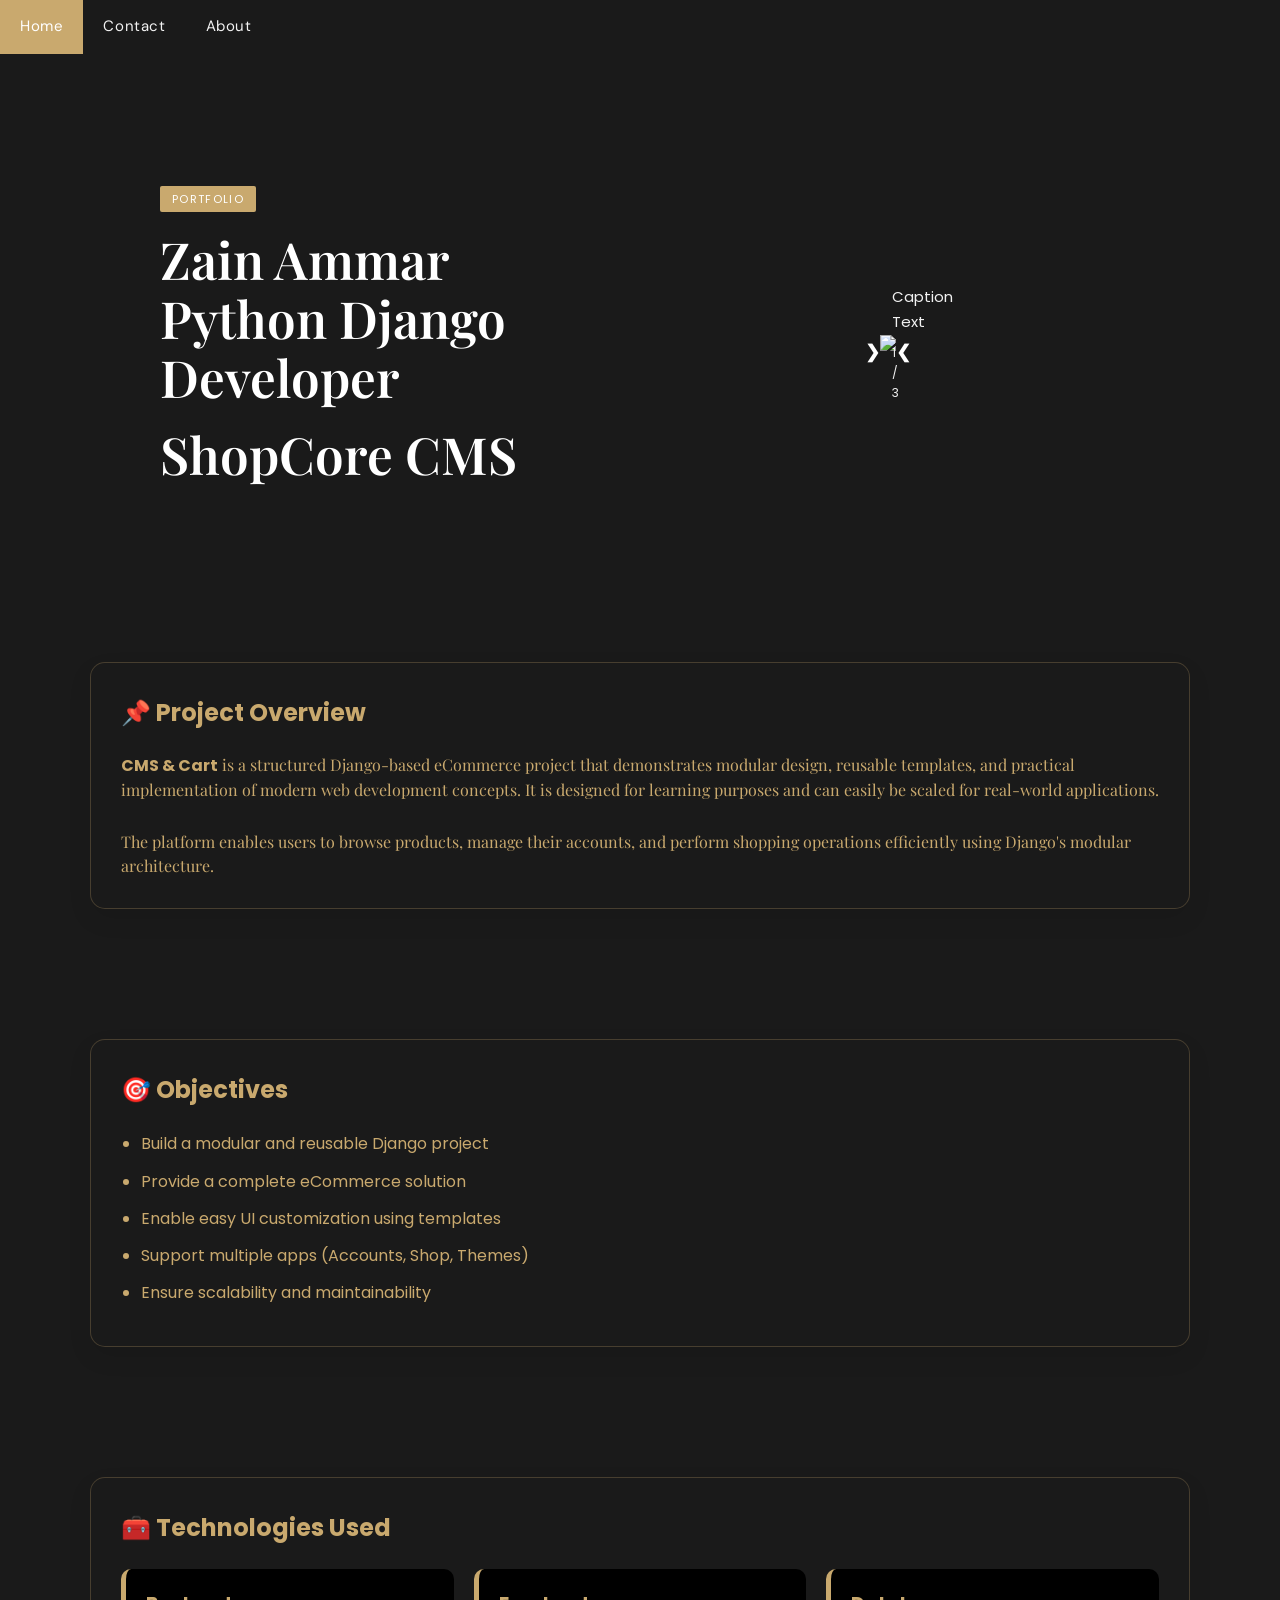
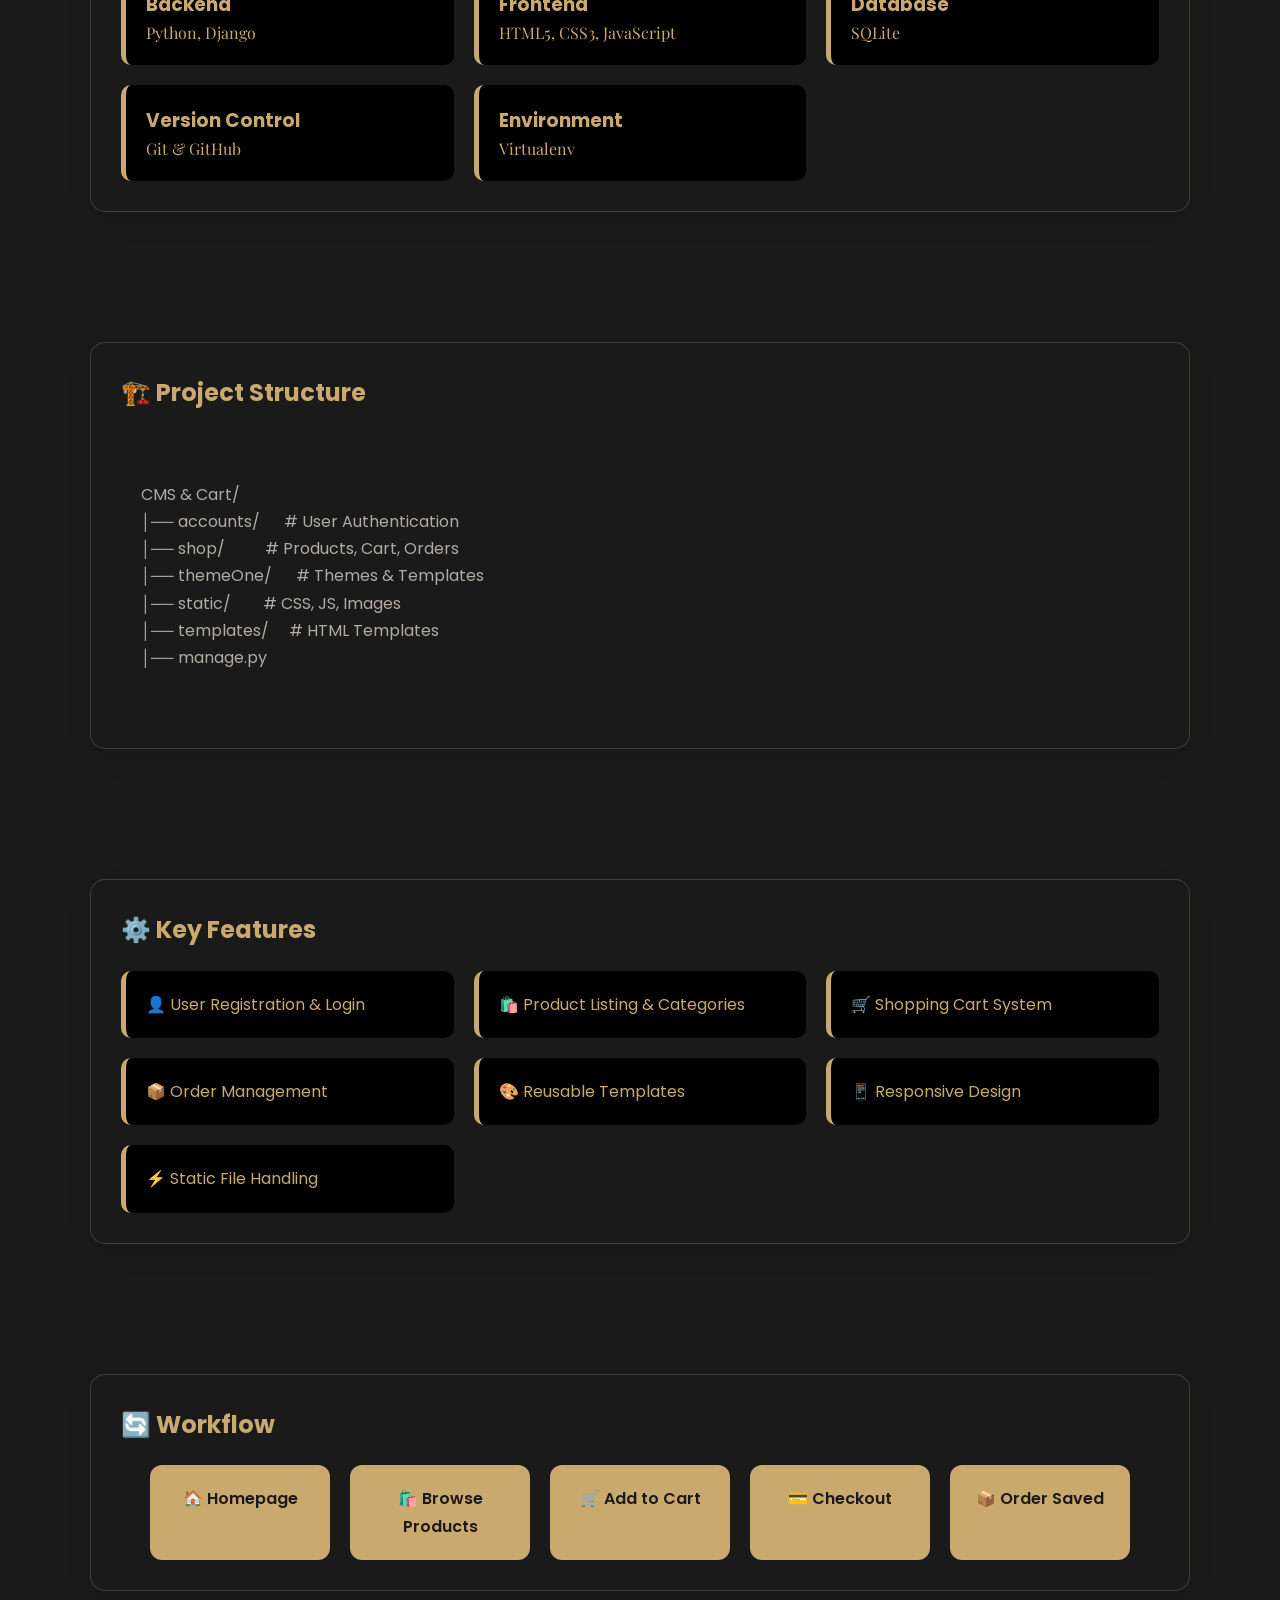
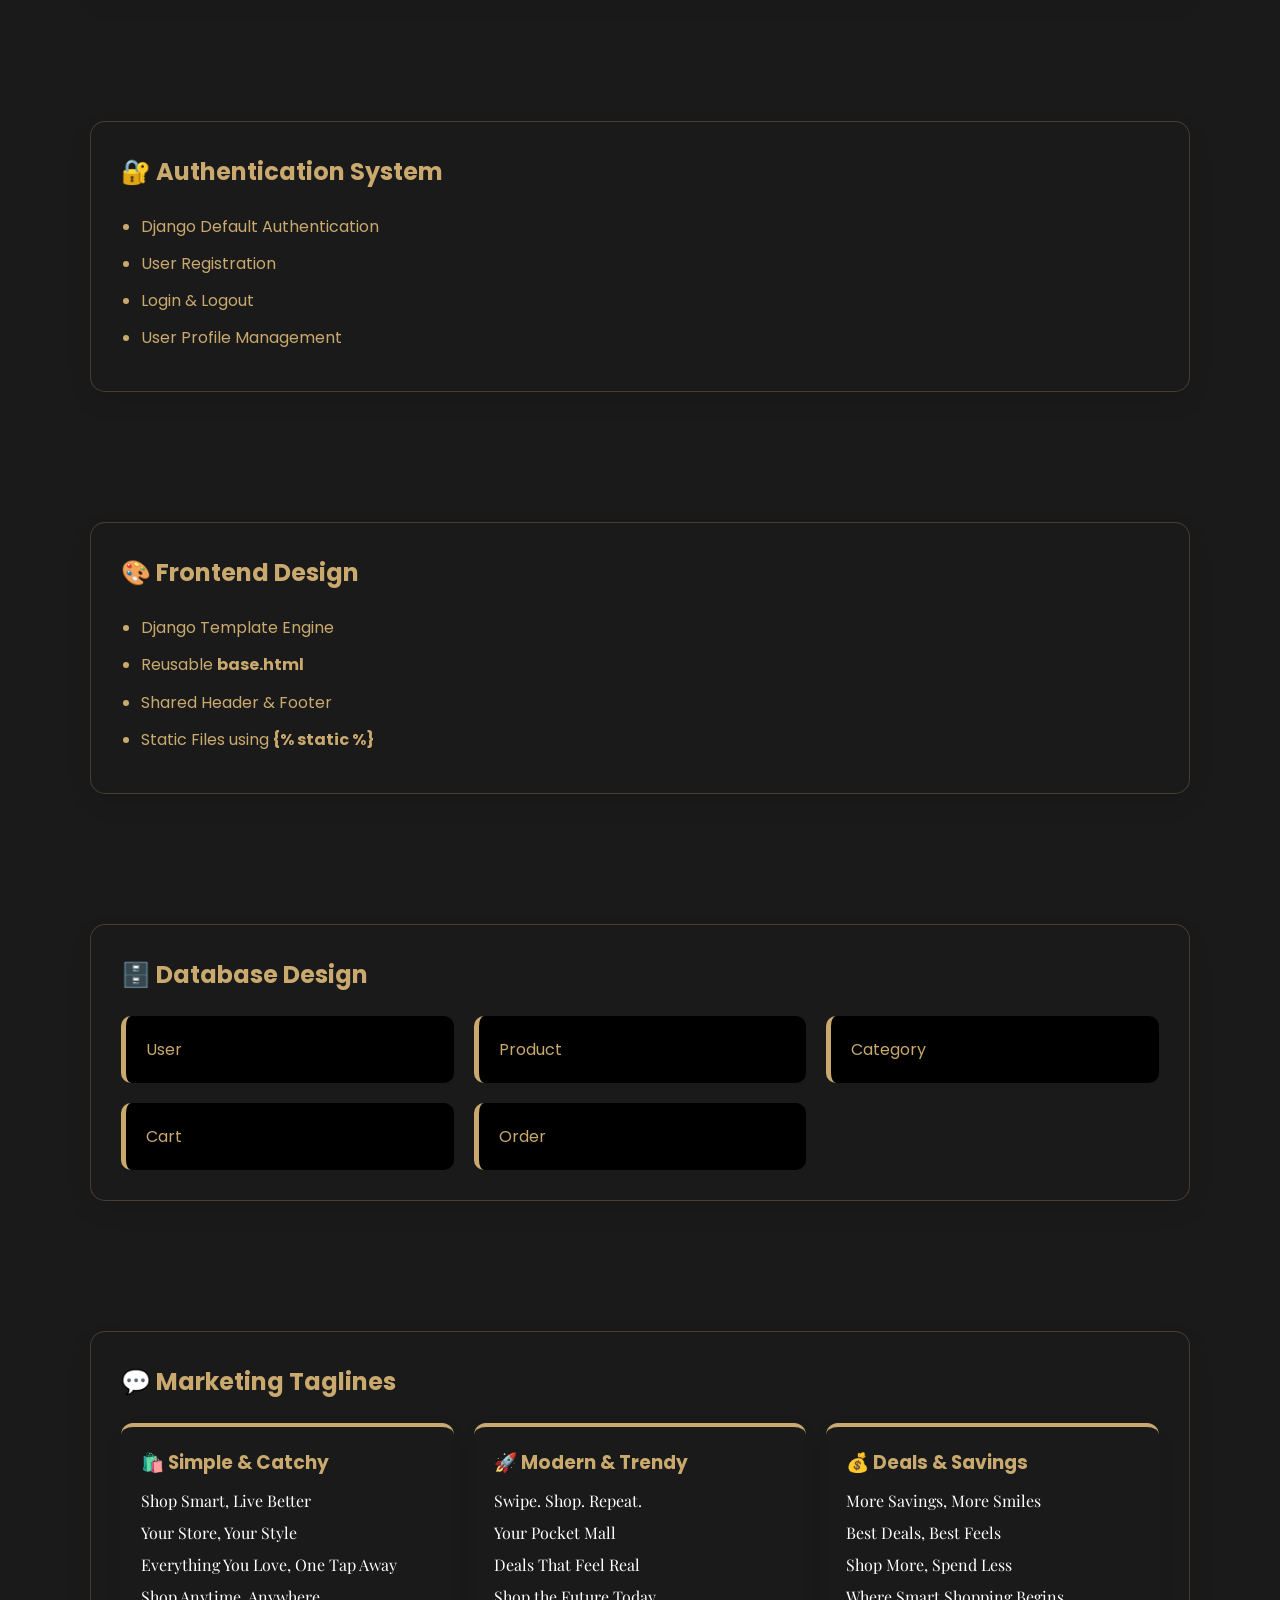
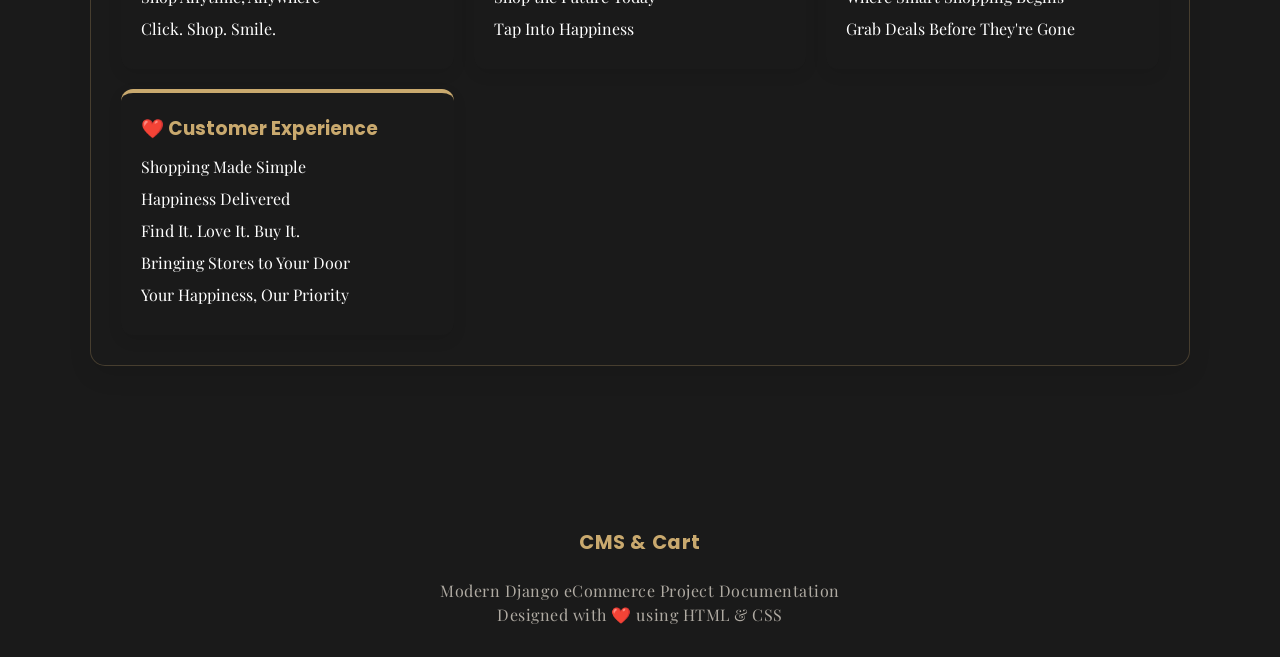
==== cart.html @ 7255fcb0 "CART Main Page Update" ====
<!DOCTYPE html>
<html>
<head>
<meta name="viewport" content="width=device-width, initial-scale=1">
<link rel="stylesheet" href="https://cdnjs.cloudflare.com/ajax/libs/font-awesome/4.7.0/css/font-awesome.min.css">
<link rel="stylesheet"  href="css/style-profile-II.css">
<title>CMS</title>
<link href="https://fonts.googleapis.com/css2?family=Playfair+Display:wght@400;600&family=DM+Sans:wght@300;400;500&display=swap" rel="stylesheet">
<title>CMS & Cart - Project Documentation</title>
<link href="https://fonts.googleapis.com/css2?family=Playfair+Display:wght@400;600&family=DM+Sans:wght@300;400;500&display=swap" rel="stylesheet">
<link href="https://fonts.googleapis.com/css2?family=Poppins:wght@300;400;500;600;700&display=swap" rel="stylesheet">

<style>
:root{
    --primary:#c9a96e;
    --dark:#1a1a1a;
    --gray:#b0aba3;
    --light:#f8f7f4;
    --white:#ffffff;
}

*{
    margin:0;
    padding:0;
    box-sizing:border-box;
    font-family:'Poppins',sans-serif;
}

body{
    background:var(--dark);
    color:var(--light);
    line-height:1.7;
}

.container{
    width:90%;
    max-width:1200px;
    margin:auto;
}

/* Hero */
.hero{
    background:linear-gradient(135deg,var(--dark),var(--primary));
    color:var(--white);
    text-align:center;
    padding:80px 20px;
}

.hero h1{
    font-size:52px;
    margin-bottom:10px;
    color:var(--white);
}

.hero p{
    font-size:20px;
    color:var(--gray);
}

.tagline{
    margin-top:25px;
    font-size:18px;
    font-weight:500;
    color:var(--white);
}

section{
    padding:50px 0;
}

/* Cards */
.card{
    background:var(--dark);
    border-radius:15px;
    padding:30px;
    margin-bottom:30px;
    border:1px solid rgba(201,169,110,.25);
    box-shadow:0 10px 25px rgba(0,0,0,.08);
    transition:.3s;
    color:#c9a96e;
}

.card:hover{
    transform:translateY(-5px);
    box-shadow:0 15px 35px rgba(0,0,0,.12);
}

/* Headings */
h2{
    color:var(--primary);
    margin-bottom:20px;
}

ul{
    padding-left:20px;
}

li{
    margin-bottom:10px;
}

/* Project Structure */
.structure{
    background:var(--dark);
    color:var(--gray);
    padding:20px;
    border-radius:10px;
    overflow:auto;
}

/* Workflow */
.workflow{
    display:flex;
    flex-wrap:wrap;
    gap:20px;
    justify-content:center;
}

.step{
    background:var(--primary);
    color:var(--dark);
    padding:20px;
    border-radius:12px;
    width:180px;
    text-align:center;
    font-weight:600;
    transition:.3s;
}

.step:hover{
    transform:translateY(-5px);
    background:#d6b57b;
}

/* Grid */
.grid{
    display:grid;
    grid-template-columns:repeat(auto-fit,minmax(250px,1fr));
    gap:20px;
}

/* Features */
.feature{
    background:#000000;
    border-left:5px solid var(--primary);
    padding:20px;
    border-radius:10px;
    transition:.3s;
}

.feature:hover{
    background: #717171;;
}

/* Taglines */
.taglines{
    display:grid;
    grid-template-columns:repeat(auto-fit,minmax(250px,1fr));
    gap:20px;
}

.tag-card{
    background:var(--dark);
    padding:20px;
    border-radius:12px;
    border-top:4px solid var(--primary);
    box-shadow:0 5px 15px rgba(0,0,0,.08);
    transition:.3s;
}

.tag-card:hover{
    transform:translateY(-5px);
}

.tag-card h3{
    color:var(--primary);
    margin-bottom:10px;
}

.tag-card p{
    margin-bottom:8px;
    color:#ffffff;
}

/* Links */
a{
    color:var(--primary);
    text-decoration:none;
}

a:hover{
    color:var(--dark);
}

/* Buttons */
button{
    background:var(--primary);
    color:var(--dark);
    border:none;
    padding:12px 25px;
    border-radius:8px;
    font-size:16px;
    font-weight:600;
    cursor:pointer;
    transition:.3s;
}

button:hover{
    background:#b89558;
    color:var(--white);
}

/* Footer */
footer{
    background:var(--dark);
    color:var(--gray);
    text-align:center;
    padding:30px;
    margin-top:50px;
}

footer h2{
    color:var(--primary);
}

/* Mobile */
@media(max-width:768px){

.hero h1{
    font-size:36px;
}

.hero p{
    font-size:17px;
}

.step{
    width:100%;
}

}



  /* slider */

  .mySlides {display: none}
img {vertical-align: middle;}

/* Slideshow container */
.slideshow-container {
  max-width: 1000px;
  position: relative;
  margin: auto;
}

/* Next & previous buttons */
.prev, .next {
  cursor: pointer;
  position: absolute;
  top: 50%;
  width: auto;
  padding: 16px;
  margin-top: -22px;
  color: white;
  font-weight: bold;
  font-size: 18px;
  transition: 0.6s ease;
  border-radius: 0 3px 3px 0;
  user-select: none;
}

/* Position the "next button" to the right */
.next {
  right: 0;
  border-radius: 3px 0 0 3px;
}

/* On hover, add a black background color with a little bit see-through */
.prev:hover, .next:hover {
  background-color: rgba(0,0,0,0.8);
}

/* Caption text */
.text {
  color: #f2f2f2;
  font-size: 15px;
  padding: 8px 12px;
  position: absolute;
  bottom: 8px;
  width: 100%;
  text-align: center;
}

/* Number text (1/3 etc) */
.numbertext {
  color: #f2f2f2;
  font-size: 12px;
  padding: 8px 12px;
  position: absolute;
  top: 0;
}

/* The dots/bullets/indicators */
.dot {
  cursor: pointer;
  height: 15px;
  width: 15px;
  margin: 0 2px;
  background-color: #bbb;
  border-radius: 50%;
  display: inline-block;
  transition: background-color 0.6s ease;
}

.active, .dot:hover {
  background-color: #717171;
}

/* Fading animation */
.fade {
  animation-name: fade;
  animation-duration: 1.5s;
}

@keyframes fade {
  from {opacity: .4} 
  to {opacity: 1}
}

/* On smaller screens, decrease text size */
@media only screen and (max-width: 300px) {
  .prev, .next,.text {font-size: 11px}
}

.tag{
    color: #f2f2f2;
}

.vite{
    color: #f2f2f2;
}
</style>

</head>

<!-- NAV (exact structure from promt.txt) -->
<div class="topnav" id="myTopnav">
    <a href="index.html#home" class="active">Home</a>
    <a href="index.html#contact">Contact</a>
    <a href="index.html#about">About</a>
    <a href="javascript:void(0);" class="icon" onclick="myFunction()">
      <i class="fa fa-bars"></i>
    </a>
  </div>
  
  <!-- HERO SECTION -->
  <div id="home">
    <div class="hero-grid row-2 content-grid hero-text">
  
      <div class="grid-item">
        <span class="tag">Portfolio</span>
        <h3>Zain Ammar <br> Python Django Developer</h1>
        <h3>ShopCore CMS</h2>
    
     
      </div>
  
      <div class="grid-item hero-image-wrap">
      
  <div class="slideshow-container">
  
    <div class="mySlides fade">
      <div class="numbertext">1 / 3</div>
      <img src="https://blogger.googleusercontent.com/img/b/R29vZ2xl/AVvXsEi8TiMBByQfCOZ_eOCXZ4akV7oeCrYdJ0z-BPchHxWq7uIpv3BT3Ehcx5keFaSakZVxF7Na0ZcNobuokDJzpZrYY75TDi2QWQLdV7wRFD5UYBO6P9SlQcF-YbJ_ivK1dyTCARUT1-gFnZvjS9BUmQ3hXDONL63B1Yp0vUHy79KzBQP9rn1p5ynV36OJotCA/s998/one.png" style="width:100%">
      <div class="text">Caption Text</div>
    </div>
    
    <div class="mySlides fade">
      <div class="numbertext">2 / 3</div>
      <img src="https://blogger.googleusercontent.com/img/b/R29vZ2xl/AVvXsEjVN37c_OuQ-9VJTBNJ6lgtwspLVOySnH2kkS2VGVIp9JpTPk-5IG6bgNm2CpOpUbFqs-mXVNkuhyJN7IhwZtCEztS04b0HlRbMZyq7n2E5yyApbBsGLOTk5LU4TC1Fl16jxsq6K3lXI2wxjFu14fqyCoaqyBaty5ZRNqmk4jqpX6FypMLcrw6jtM8uMvpw/s998/two.png" style="width:100%">
      <div class="text">Caption Two</div>
    </div>
    
    <div class="mySlides fade">
      <div class="numbertext">3 / 3</div>
      <img src="https://blogger.googleusercontent.com/img/b/R29vZ2xl/AVvXsEguUW31PgTnlvyrsZFDflqRc2WLIgQZ7hqvsMDIycvoV6S3_fIWmuA06_E-teF4fM2kWjH0vXMUC34TYXogK4rJRWmmwTWq0LqVYPyphzJBEe8Lk9TEBNwk4gFKHhr-aA8HpPyYVEL2qEb_j5LC6shJwDP92aiRaQ89kpb0EzlbNZrKobpwonxbma6JycoS/s998/three.png" style="width:100%">
      <div class="text">Caption Three</div>
    </div>
    
    <a class="prev" onclick="plusSlides(-1)">❮</a>
    <a class="next" onclick="plusSlides(1)">❯</a>
    
    </div>
    <br>
    
   
    
    <script>
    let slideIndex = 1;
    showSlides(slideIndex);
    
    function plusSlides(n) {
      showSlides(slideIndex += n);
    }
    
    function currentSlide(n) {
      showSlides(slideIndex = n);
    }
    
    function showSlides(n) {
      let i;
      let slides = document.getElementsByClassName("mySlides");
      let dots = document.getElementsByClassName("dot");
      if (n > slides.length) {slideIndex = 1}    
      if (n < 1) {slideIndex = slides.length}
      for (i = 0; i < slides.length; i++) {
        slides[i].style.display = "none";  
      }
      for (i = 0; i < dots.length; i++) {
        dots[i].className = dots[i].className.replace(" active", "");
      }
      slides[slideIndex-1].style.display = "block";  
      dots[slideIndex-1].className += " active";
    }
    </script>
      </div>
  
    </div>
  </div>

<div class="container">

<section>

<div class="card">

<h2>📌 Project Overview</h2>

<p>
<b>CMS & Cart</b> is a structured Django-based eCommerce project that demonstrates
modular design, reusable templates, and practical implementation of modern web development concepts.
It is designed for learning purposes and can easily be scaled for real-world applications.
</p>

<br>

<p>
The platform enables users to browse products, manage their accounts,
and perform shopping operations efficiently using Django's modular architecture.
</p>

</div>

</section>

<section>

<div class="card">

<h2>🎯 Objectives</h2>

<ul>

<li>Build a modular and reusable Django project</li>

<li>Provide a complete eCommerce solution</li>

<li>Enable easy UI customization using templates</li>

<li>Support multiple apps (Accounts, Shop, Themes)</li>

<li>Ensure scalability and maintainability</li>

</ul>

</div>

</section>

<section>

<div class="card">

<h2>🧰 Technologies Used</h2>

<div class="grid">

<div class="feature">
<h3>Backend</h3>
<p>Python, Django</p>
</div>

<div class="feature">
<h3>Frontend</h3>
<p>HTML5, CSS3, JavaScript</p>
</div>

<div class="feature">
<h3>Database</h3>
<p>SQLite</p>
</div>

<div class="feature">
<h3>Version Control</h3>
<p>Git & GitHub</p>
</div>

<div class="feature">
<h3>Environment</h3>
<p>Virtualenv</p>
</div>

</div>

</div>

</section>

<section>

<div class="card">

<h2>🏗️ Project Structure</h2>

<div class="structure">

<pre>

CMS & Cart/
│── accounts/      # User Authentication
│── shop/          # Products, Cart, Orders
│── themeOne/      # Themes & Templates
│── static/        # CSS, JS, Images
│── templates/     # HTML Templates
│── manage.py

</pre>

</div>

</div>

</section>

<section>

<div class="card">

<h2>⚙️ Key Features</h2>

<div class="grid">

<div class="feature">👤 User Registration & Login</div>

<div class="feature">🛍️ Product Listing & Categories</div>

<div class="feature">🛒 Shopping Cart System</div>

<div class="feature">📦 Order Management</div>

<div class="feature">🎨 Reusable Templates</div>

<div class="feature">📱 Responsive Design</div>

<div class="feature">⚡ Static File Handling</div>

</div>

</div>

</section>

<section>

<div class="card">

<h2>🔄 Workflow</h2>

<div class="workflow">

<div class="step">🏠 Homepage</div>

<div class="step">🛍️ Browse Products</div>

<div class="step">🛒 Add to Cart</div>

<div class="step">💳 Checkout</div>

<div class="step">📦 Order Saved</div>

</div>

</div>

</section>

<section>

<div class="card">

<h2>🔐 Authentication System</h2>

<ul>

<li>Django Default Authentication</li>

<li>User Registration</li>

<li>Login & Logout</li>

<li>User Profile Management</li>

</ul>

</div>

</section>

<section>

<div class="card">

<h2>🎨 Frontend Design</h2>

<ul>

<li>Django Template Engine</li>

<li>Reusable <b>base.html</b></li>

<li>Shared Header & Footer</li>

<li>Static Files using <b>{% static %}</b></li>

</ul>

</div>

</section>

<section>

<div class="card">

<h2>🗄️ Database Design</h2>

<div class="grid">

<div class="feature">User</div>

<div class="feature">Product</div>

<div class="feature">Category</div>

<div class="feature">Cart</div>

<div class="feature">Order</div>

</div>

</div>

</section>

<section>

<div class="card">

<h2>💬 Marketing Taglines</h2>

<div class="taglines">

<div class="tag-card">

<h3>🛍️ Simple & Catchy</h3>

<p>Shop Smart, Live Better</p>
<p>Your Store, Your Style</p>
<p>Everything You Love, One Tap Away</p>
<p>Shop Anytime, Anywhere</p>
<p>Click. Shop. Smile.</p>

</div>

<div class="tag-card">

<h3>🚀 Modern & Trendy</h3>

<p>Swipe. Shop. Repeat.</p>
<p>Your Pocket Mall</p>
<p>Deals That Feel Real</p>
<p>Shop the Future Today</p>
<p>Tap Into Happiness</p>

</div>

<div class="tag-card">

<h3>💰 Deals & Savings</h3>

<p>More Savings, More Smiles</p>
<p>Best Deals, Best Feels</p>
<p>Shop More, Spend Less</p>
<p>Where Smart Shopping Begins</p>
<p>Grab Deals Before They're Gone</p>

</div>

<div class="tag-card">

<h3>❤️ Customer Experience</h3>

<p>Shopping Made Simple</p>
<p>Happiness Delivered</p>
<p>Find It. Love It. Buy It.</p>
<p>Bringing Stores to Your Door</p>
<p>Your Happiness, Our Priority</p>

</div>

</div>

</div>

</section>

</div>

<footer>

<h2>CMS & Cart</h2>

<p>Modern Django eCommerce Project Documentation</p>

<p>Designed with ❤️ using HTML & CSS</p>

</footer>

</body>
</html>
---- css/style-profile-II.css ----
/* ── NAV (from promt.txt) ── */
.topnav {
  overflow: hidden;
  background-color: #1a1a1a;
  position: sticky;
  top: 0;
  z-index: 100;
}

.topnav a {
  float: left;
  display: block;
  color: #f2f2f2;
  text-align: center;
  padding: 14px 20px;
  text-decoration: none;
  font-size: 15px;
  font-family: 'DM Sans', sans-serif;
  letter-spacing: 0.04em;
  transition: background 0.2s, color 0.2s;
}

.topnav a:hover {
  background-color: #ddd;
  color: black;
}

.topnav a.active {
  background-color: #c9a96e;
  color: white;
}

.topnav .icon { display: none; }

@media screen and (max-width: 600px) {
  .topnav a:not(:first-child) { display: none; }
  .topnav a.icon { float: right; display: block; }
}

@media screen and (max-width: 600px) {
  .topnav.responsive { position: relative; }
  .topnav.responsive .icon { position: absolute; right: 0; top: 0; }
  .topnav.responsive a { float: none; display: block; text-align: left; }
}

/* ── GRID SYSTEM (from promt.txt) ── */
.grid-item {
  padding: 10px;
}

.row-1, .row-2, .row-3, .row-4 {
  display: grid;
}

p{
  font-family: 'Playfair Display', serif;
  font-size: medium;
  line-height: 1.5;

}


.photo-1{
  width:80%;
  height: 80%;
  border: #a07840;
  border-radius: 10px;
  box-shadow: #a07840;
  border-width: 0cm;
}
@media screen and (min-width: 768px) {
  .row-1 { grid-template-columns: 1fr; }
  .row-2 { grid-template-columns: 1fr 1fr; }
  .row-3 { grid-template-columns: 1fr 1fr 1fr; }
  .row-4 { grid-template-columns: 1fr 1fr 1fr 1fr; }
  .row-5 { grid-template-columns: 1fr 2fr 1fr 1fr; }
  .row-6 { grid-template-columns: 1fr 3fr 1fr; }
}

.grid-item img {
  max-width: 100%;
  height: auto;
  display: block;
  margin: 0 auto;
}
*{
  padding: 0px;
  margin: 0px;
}

/* GRID */

/* Grid Content */
.content-grid {
  display: grid;
  gap: 10px;
}




.grid-container {
  display: grid;
  grid-template-columns: 200px 300px; /* First column 200px, second column 300px */

  
}

.grid-item-1 {
  padding:10px;
  text-align: center;  
}

.grid-item-2 {
  padding:10px;
  text-align: left;  
}

/* Mobile First - 1 column for all rows */
.row-1, .row-2, .row-3, .row-4 {
  display: grid;
 
  
 
}

/* Desktop View */
@media screen and (min-width: 768px) {

  /* 1 column, 1 row (remains the same) */
  .row-1 {
      grid-template-columns: 1fr;
     
  }

  /* 2 columns, 1 row */
  .row-2 {
      grid-template-columns: 1fr 1fr;
      
      
  }

  /* 3 columns, 1 row */
  .row-3 {
      grid-template-columns: 1fr 1fr 1fr;
     
  }

  /* 4 columns, 1 row */
  .row-4 {
      grid-template-columns: 1fr 1fr 1fr 1fr;
     
  }

  /* 5 columns, 1 row */
  .row-5 {
    grid-template-columns: 1fr 2fr 1fr 1fr;
   
}

    /*6 columns, 1 row */
    .row-6 {
      grid-template-columns: 1fr 3fr 1fr;
     
  }

      /*6 columns, 1 row */
      .row-7 {
        grid-template-columns: 1fr 2fr 2fr 1fr;
       
    }

     /*6 columns, 1 row */
     .row-8 {
      grid-template-columns: 2fr 2fr;
     
  }


}


.grid-item img {
  max-width: 100%;
  height: auto;
  display: block;
  margin: 0 auto;
}
/* ── SECTIONS ── */
section {
  padding: 60px 40px;
  max-width: 1100px;
  margin: 0 auto;
}

/* ── HERO ── */
#home {
  padding: 80px 40px 60px;
  max-width: 1100px;
  margin: 0 auto;
}

.hero-grid {
  display: grid;
  gap: 0;
  align-items: center;
}

@media screen and (min-width: 768px) {
  .hero-grid {
    grid-template-columns: 1fr 1fr;
  }
}

.hero-text {
  padding: 40px 20px;
}

.hero-text .tag {
  display: inline-block;
  background: #c9a96e;
  color: #fff;
  font-size: 11px;
  letter-spacing: 0.12em;
  text-transform: uppercase;
  padding: 4px 12px;
  border-radius: 2px;
  margin-bottom: 18px;
}

.hero-text h1 {
  font-family: 'Playfair Display', serif;
  font-size: clamp(2.2rem, 4vw, 3.6rem);
  font-weight: 600;
  line-height: 1.15;
  color: #1a1a1a;
  margin-bottom: 18px;
}

.hero-text p {
  font-size: 16px;
  line-height: 1.75;
  color: #555;
  max-width: 420px;
  margin-bottom: 30px;
}

.hero-text h3 {
  font-family: 'Playfair Display', serif;
  font-size: clamp(2.2rem, 4vw, 3.6rem);
  font-weight: 600;
  line-height: 1.15;
  color: #ffffff;
  margin-bottom: 18px;
}


.btn {
  display: inline-block;
  padding: 12px 28px;
  background: #1a1a1a;
  color: #fff;
  text-decoration: none;
  font-size: 14px;
  letter-spacing: 0.06em;
  border-radius: 2px;
  transition: background 0.2s;
  margin-right: 12px;
}

.btn:hover { background: #c9a96e; }

.btn-2 {
  display: inline-block;
  padding: 12px 28px;
  background: #c9a96e; 
  color: #000000;
  text-decoration: none;
  font-size: 14px;
  letter-spacing: 0.06em;
  border-radius: 2px;
  transition: background 0.2s;
  margin-right: 12px;
}



.btn2:hover { background: #b4b4b4; }


.btn-outline {
  background: transparent;
  color: #1a1a1a;
  border: 1.5px solid #1a1a1a;
}

.btn-outline:hover { background: #1a1a1a; color: #fff; }

.btn-don {
  background-color: #c9a96e; 
  border: none;
  color: white;
  padding: 12px 30px;
  cursor: pointer;
  font-size: 20px;
}




/* Darker background on mouse-over */
.btn-don:hover {
  background: #e8e4dc;
  color: #1a1a1a;
}

.hero-image-wrap {
  padding: 20px;
  display: flex;
  justify-content: center;
  align-items: center;
}

.profile-frame {
  width: 340px;
  height: 400px;
  border-radius: 4px;
  overflow: hidden;
  position: relative;
  box-shadow: 8px 8px 0px #c9a96e;
}

.profile-frame img {
  width: 100%;
  height: 100%;
  object-fit: cover;
  object-position: top center;
}

/* ── ABOUT ── */
#about {
  background: #1a1a1a;
  color: #f5f3ee;
  padding: 70px 40px;
  max-width: 100%;
}

.about-inner {
  max-width: 1100px;
  margin: 0 auto;
}

.section-label {
  font-size: 11px;
  letter-spacing: 0.14em;
  text-transform: uppercase;
  color: #c9a96e;
  margin-bottom: 12px;
}

.section-title {
  font-family: 'Playfair Display', serif;
  font-size: large;
  font-weight: 600;
  margin-bottom: 24px;
  color: inherit;
}

.section-title2 {
  font-family: 'Playfair Display', serif;
  font-size: clamp(1.8rem, 3vw, 2.6rem);
  font-weight: 600;
  margin-bottom: 24px;
  color: black;
}
.about-grid {
  display: grid;
  gap: 0;
}

@media screen and (min-width: 768px) {
  .about-grid { grid-template-columns: 1fr 1fr; }
}

.about-text p {
  font-size: 15px;
  line-height: 1.85;
  color: #b0aba3;
  padding-right: 40px;
}

.about-stats {
  display: grid;
  grid-template-columns: 1fr 1fr;
  gap: 20px;
  padding: 10px;
}

.stat-box {
  background: #252525;
  border-left: 3px solid #c9a96e;
  padding: 20px;
  border-radius: 2px;
}

.stat-box .num {
  font-family: 'Playfair Display', serif;
  font-size: 2.2rem;
  font-weight: 600;
  color: #c9a96e;
}

.stat-box .lbl {
  font-size: 12px;
  letter-spacing: 0.08em;
  color: #888;
  text-transform: uppercase;
  margin-top: 4px;
}

/* ── SKILLS ── */
#profile {
  padding: 70px 40px;
  max-width: 1100px;
  margin: 0 auto;
}

.skills-grid {
  display: grid;
  gap: 16px;
  margin-top: 30px;
}

@media screen and (min-width: 768px) {
  .skills-grid { grid-template-columns: 1fr 1fr 1fr; }
}

.skill-card {
  background: #fff;
  border: 1px solid #fda901;
  border-radius: 4px;
  height:1200px;
  padding: 20px;
  margin: 20px;
  transition: transform 0.2s, box-shadow 0.2s;
}

.skill-card:hover {
  transform: translateY(-4px);
  box-shadow: 0 8px 24px rgba(0,0,0,0.08);
}

.skill-card .icon-wrap {
  width: 44px;
  height: 44px;
  background: #fdf5e8;
  border-radius: 50%;
  display: flex;
  align-items: center;
  justify-content: center;
  margin-bottom: 14px;
}

.skill-card .icon-wrap i {
  color: #c9a96e;
  font-size: 18px;
}

.skill-card h3 {
  font-family: 'Playfair Display', serif;
  font-size: 1.1rem;
  margin-bottom: 8px;
  color: #1a1a1a;
}

.skill-card p {
  font-size: 13.5px;
  line-height: 1.7;
  color: #777;
}

/* ── PORTFOLIO ── */
#portfolio {
  background: #f0ede6;
  padding: 70px 40px;
}

.portfolio-inner {
  max-width: 1100px;
  margin: 0 auto;
}

.portfolio-grid {
  display: grid;
  gap: 20px;
  margin-top: 30px;
  background:#f0ede6; 
}

@media screen and (min-width: 768px) {
  .portfolio-grid-2 { grid-template-columns: 1fr; }
}


.portfolio-grid {
  display: grid;
  gap: 20px;
  margin-top: 30px;
}

@media screen and (min-width: 768px) {
  .portfolio-grid { grid-template-columns: 1fr 1fr; }
}

.portfolio-card {
  background: #fff;
  border-radius: 4px;
  overflow: hidden;
  transition: transform 0.2s;
 
}

.portfolio-card:hover { transform: translateY(-4px); }

.portfolio-card .card-img {
  width: 100%;
  height: 100px;
  background: linear-gradient(135deg, #1a1a1a, #3a3a3a);
  display: flex;
  align-items: center;
  justify-content: center;
  font-family: 'Playfair Display', serif;
  color: #c9a96e;
  font-size: 1.5rem;
  letter-spacing: 0.05em;
  padding: 10px;
  margin: 10px;
}

.portfolio-card .card-body {
  padding: 20px 22px;
}

.portfolio-card h3 {
  font-family: 'Playfair Display', serif;
  font-size: 1.1rem;
  margin-bottom: 6px;
  color: #1a1a1a;
}

.portfolio-card p {
  font-size: 13.5px;
  color: #888;
  line-height: 1.65;
}

.tag-pill {
  display: inline-block;
  background: #fdf5e8;
  color: #a07840;
  font-size: 11px;
  padding: 3px 10px;
  border-radius: 20px;
  margin-top: 10px;
  margin-right: 5px;
}

/* ── CONTACT ── */
#contact {
  padding: 70px 40px;
  max-width: 1100px;
  margin: 0 auto;
  background-color: #000;
}

.contact-grid {
  display: grid;
  gap: 0;
  margin-top: 30px;
}

@media screen and (min-width: 768px) {
  .contact-grid { grid-template-columns: 1fr 1fr; }
}

.contact-info {
  padding: 10px 20px 10px 0;

}

.contact-info p {
  font-size: 15px;
  line-height: 1.8;
  color: #000000;
  margin-bottom: 24px;
}

.contact-item {
  display: flex;
  align-items: center;
  gap: 14px;
  margin-bottom: 16px;
  font-size: 14px;
  color: #000000;
}

.contact-item i {
  width: 36px;
  height: 36px;
  border-radius: 50%;
  display: flex;
  align-items: center;
  justify-content: center;
  color: #000000;
  flex-shrink: 0;
  font-size: 14px;
}

/* ── FOOTER ── */
footer {
  background: #111;
  color: #666;
  text-align: center;
  padding: 28px;
  font-size: 13px;
  letter-spacing: 0.04em;
}

footer span { color: #c9a96e; }

.social-links {
  display: flex;
  gap: 14px;
  margin-top: 10px;
  justify-content: center;
}

.social-links a {
  width: 36px;
  height: 36px;
  border: 1px solid #333;
  border-radius: 50%;
  display: flex;
  align-items: center;
  justify-content: center;
  color: #888;
  text-decoration: none;
  font-size: 14px;
  transition: border-color 0.2s, color 0.2s;
}

.black{
  color: black;
  padding: 10px;
  margin: 10px;
  font-size: medium;
  font-weight: normal;
}

.fa fa{
  color: #f3f0f0;
}
.bg-black{
  background-color: #000000;
  padding: 10px;
  margin: 10px;
}
.social-links a:hover { border-color: #c9a96e; color: #c9a96e; }

/* ── SKILL BARS ── */
.skill-bar-wrap { margin-top: 30px; }

.skill-bar-item { margin-bottom: 18px; }

.skill-bar-label {
  display: flex;
  justify-content: space-between;
  font-size: 13px;
  color: #555;
  margin-bottom: 6px;
}

.skill-bar-track {
  height: 4px;
  background: #e8e4dc;
  border-radius: 2px;
  overflow: hidden;
}

.skill-bar-fill {
  height: 100%;
  background: #c9a96e;
  border-radius: 2px;
  transition: width 1s ease;
}

.kala{
  font-family: 'Playfair Display', serif;
  font-size: larger;
  color: #1a1a1a;
  padding: 10px;
  margin: 10px;
}


.Gold-black{
  background: #c9a96e;
  font-family: 'Playfair Display', serif;
  font-size: larger;
  color: #1a1a1a;
  padding: 10px;
  margin: 10px;

}


.gold-txt{
  font-family: 'Playfair Display', serif;
  font-size: larger;
  color: #c9a96e;
}

.gold-txt-map{
  font-family: 'Playfair Display', serif;
  font-size: larger;
  color: #c9a96e;
  font-weight: bold;
  
}

.text-2{
  font-family: 'Playfair Display', serif;
  font-size: medium;
  color: #c9a96e;
}

.white-txt{
  font-family: 'Playfair Display', serif;
  font-size: medium;
  color: #000000;


}

.bg-1{
  background-color:#f0ede6;;
  padding: 20px;
  margin: 20px;
}

.bg-2{
  background-color:#000000;;
  padding: 20px;
  margin: 20px;

}

*{
  padding: 0px;
  margin: 0px;
}

/* GRID */

/* Grid Content */
.content-grid {
  display: grid;
  gap: 10px;
}


input{
  padding: 10px;
  margin: 10px;
}


::file-selector-button {
  border: 2px solid white;
  padding: 5px 10px;
  border-radius: 5px;
  background-color: #c9a96e;
  color: black;
}


@import url('https://fonts.googleapis.com/css?family=Fascinate&display=swap');



.grid-container {
  display: grid;
  grid-template-columns: 200px 300px; /* First column 200px, second column 300px */

  
}

.grid-item-1 {
  padding:10px;
  text-align: center;  
}

.grid-item-2 {
  padding:10px;
  text-align: left;  
}

/* Mobile First - 1 column for all rows */
.row-1, .row-2, .row-3, .row-4 {
  display: grid;
 
  
 
}

/* Desktop View */
@media screen and (min-width: 768px) {

  /* 1 column, 1 row (remains the same) */
  .row-1 {
      grid-template-columns: 1fr;
     
  }

  /* 2 columns, 1 row */
  .row-2 {
      grid-template-columns: 1fr 1fr;
      
      
  }

  /* 3 columns, 1 row */
  .row-3 {
      grid-template-columns: 1fr 1fr 1fr;
     
  }

  /* 4 columns, 1 row */
  .row-4 {
      grid-template-columns: 1fr 1fr 1fr 1fr;
     
  }

  /* 5 columns, 1 row */
  .row-5 {
    grid-template-columns: 1fr 2fr 1fr 1fr;
   
}

    /*6 columns, 1 row */
    .row-6 {
      grid-template-columns: 1fr 3fr 1fr;
     
  }

      /*6 columns, 1 row */
      .row-7 {
        grid-template-columns: 1fr 2fr 2fr 1fr;
       
    }

     /*6 columns, 1 row */
     .row-8 {
      grid-template-columns: 2fr 2fr;
     
  }


}


.grid-item img {
  max-width: 100%;
  height: auto;
  display: block;
  margin: 0 auto;
}


  /* Outer wrapper - controls max width on large screens */
  .video-container {
    width: 100%;
    max-width: 960px;
    margin: 0 auto;
  }

  /* This wrapper maintains 16:9 aspect ratio responsively */
  .video-wrapper {
    position: relative;
    width: 100%;
    padding-top: 56.25%; /* 16:9 aspect ratio = (9 / 16) * 100 */
    background: #000;
    border-radius: 8px;
    overflow: hidden;
    box-shadow: 0 4px 20px rgba(0, 0, 0, 0.3);
  }

  .video-wrapper iframe {
    position: absolute;
    top: 0;
    left: 0;
    width: 100%;
    height: 100%;
    border: 0;
    z-index: 1;
  }

  /* Loading overlay - sits on top of iframe until it's ready */
  .video-loading {
    position: absolute;
    top: 0;
    left: 0;
    width: 100%;
    height: 100%;
    background: #000;
    display: flex;
    flex-direction: column;
    align-items: center;
    justify-content: center;
    gap: 14px;
    z-index: 2;
    transition: opacity 0.4s ease;
  }

  .video-loading.hidden {
    opacity: 0;
    pointer-events: none;
  }

  .spinner {
    width: 40px;
    height: 40px;
    border: 3px solid rgba(255, 255, 255, 0.2);
    border-top-color: #fff;
    border-radius: 50%;
    animation: spin 0.8s linear infinite;
  }

  .video-loading span {
    color: rgba(255, 255, 255, 0.7);
    font-size: 13px;
  }

  @keyframes spin {
    to { transform: rotate(360deg); }
  }

  /* Mobile tweak - full width edge to edge, no rounded corners */
  @media (max-width: 600px) {
    body {
      padding: 0;
    }

    .video-container {
      max-width: 100%;
    }

    .video-wrapper {
      border-radius: 0;
    }
  }




  /* slider */

  .mySlides {display: none}
img {vertical-align: middle;}

/* Slideshow container */
.slideshow-container {
  max-width: 1000px;
  position: relative;
  margin: auto;
}

/* Next & previous buttons */
.prev, .next {
  cursor: pointer;
  position: absolute;
  top: 50%;
  width: auto;
  padding: 16px;
  margin-top: -22px;
  color: white;
  font-weight: bold;
  font-size: 18px;
  transition: 0.6s ease;
  border-radius: 0 3px 3px 0;
  user-select: none;
}

/* Position the "next button" to the right */
.next {
  right: 0;
  border-radius: 3px 0 0 3px;
}

/* On hover, add a black background color with a little bit see-through */
.prev:hover, .next:hover {
  background-color: rgba(0,0,0,0.8);
}

/* Caption text */
.text {
  color: #f2f2f2;
  font-size: 15px;
  padding: 8px 12px;
  position: absolute;
  bottom: 8px;
  width: 100%;
  text-align: center;
}

/* Number text (1/3 etc) */
.numbertext {
  color: #f2f2f2;
  font-size: 12px;
  padding: 8px 12px;
  position: absolute;
  top: 0;
}

/* The dots/bullets/indicators */
.dot {
  cursor: pointer;
  height: 15px;
  width: 15px;
  margin: 0 2px;
  background-color: #bbb;
  border-radius: 50%;
  display: inline-block;
  transition: background-color 0.6s ease;
}

.active, .dot:hover {
  background-color: #717171;
}

/* Fading animation */
.fade {
  animation-name: fade;
  animation-duration: 1.5s;
}

@keyframes fade {
  from {opacity: .4} 
  to {opacity: 1}
}

/* On smaller screens, decrease text size */
@media only screen and (max-width: 300px) {
  .prev, .next,.text {font-size: 11px}
}
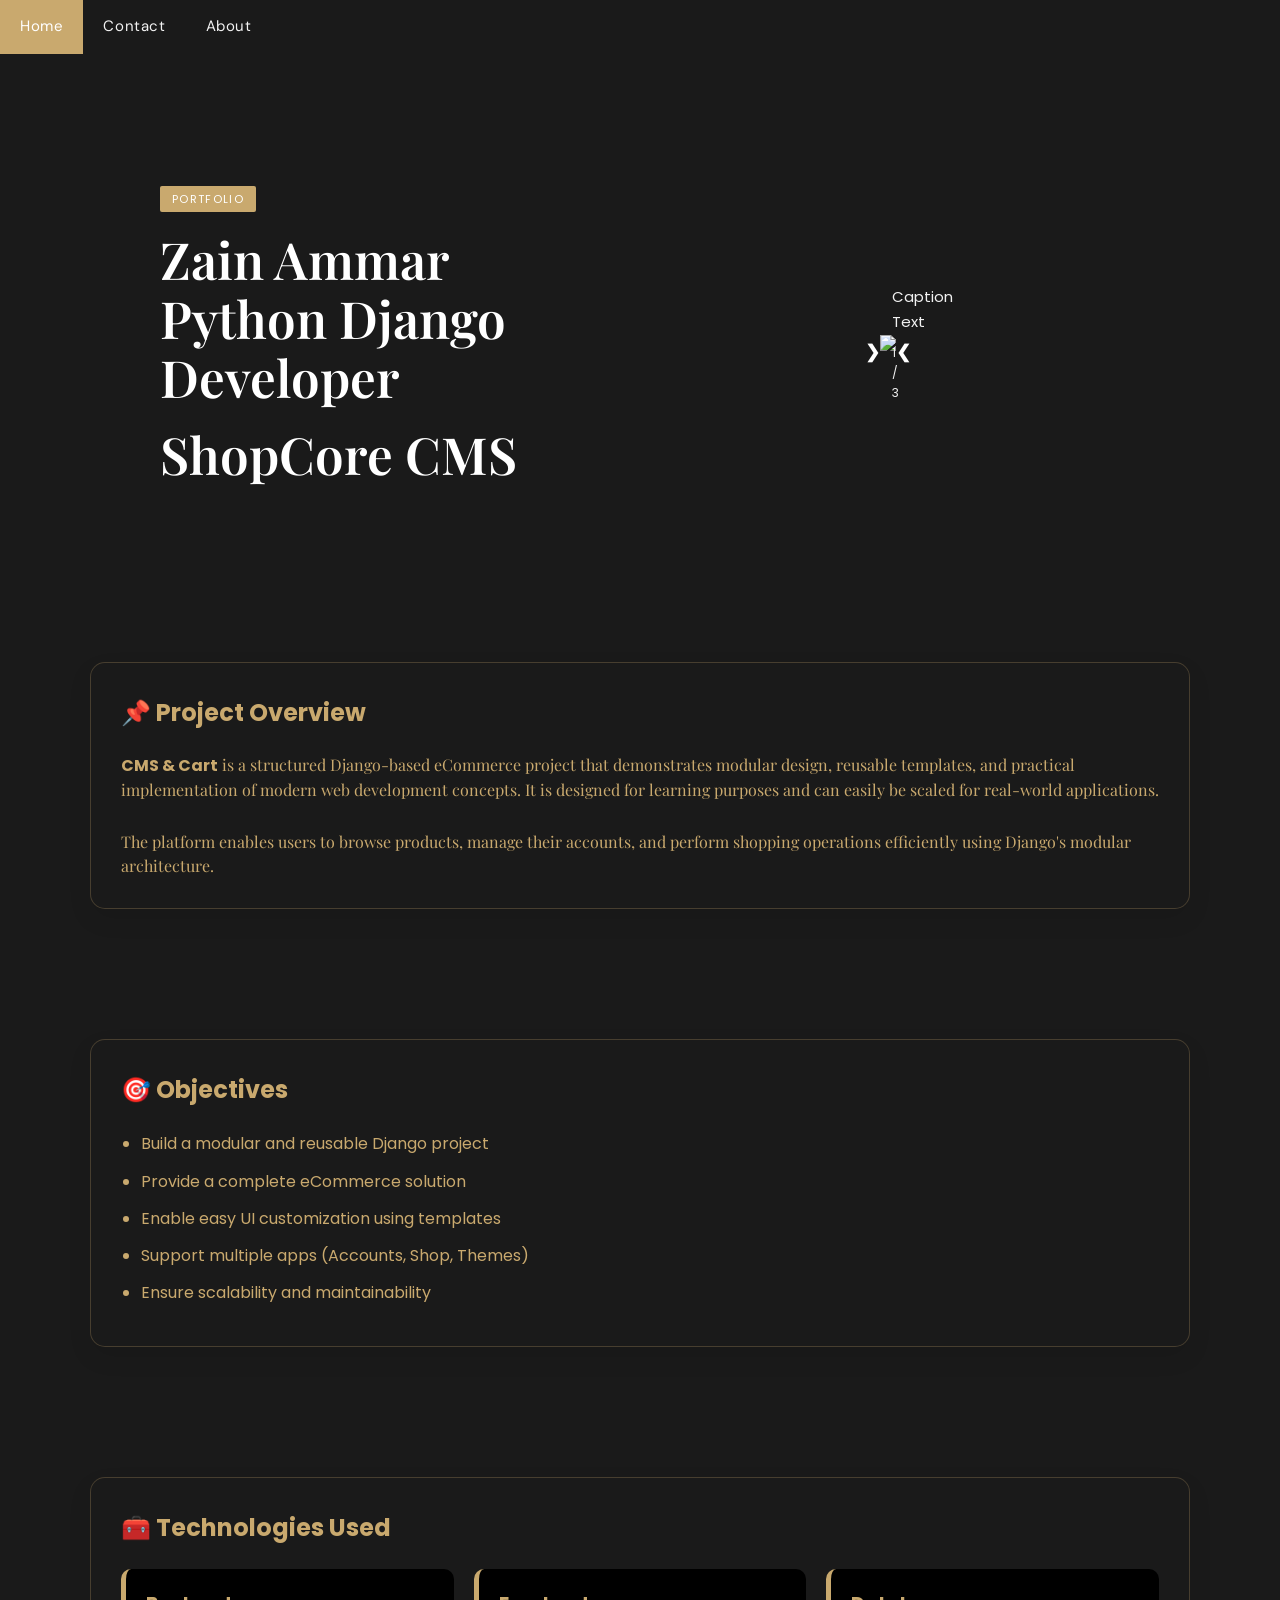
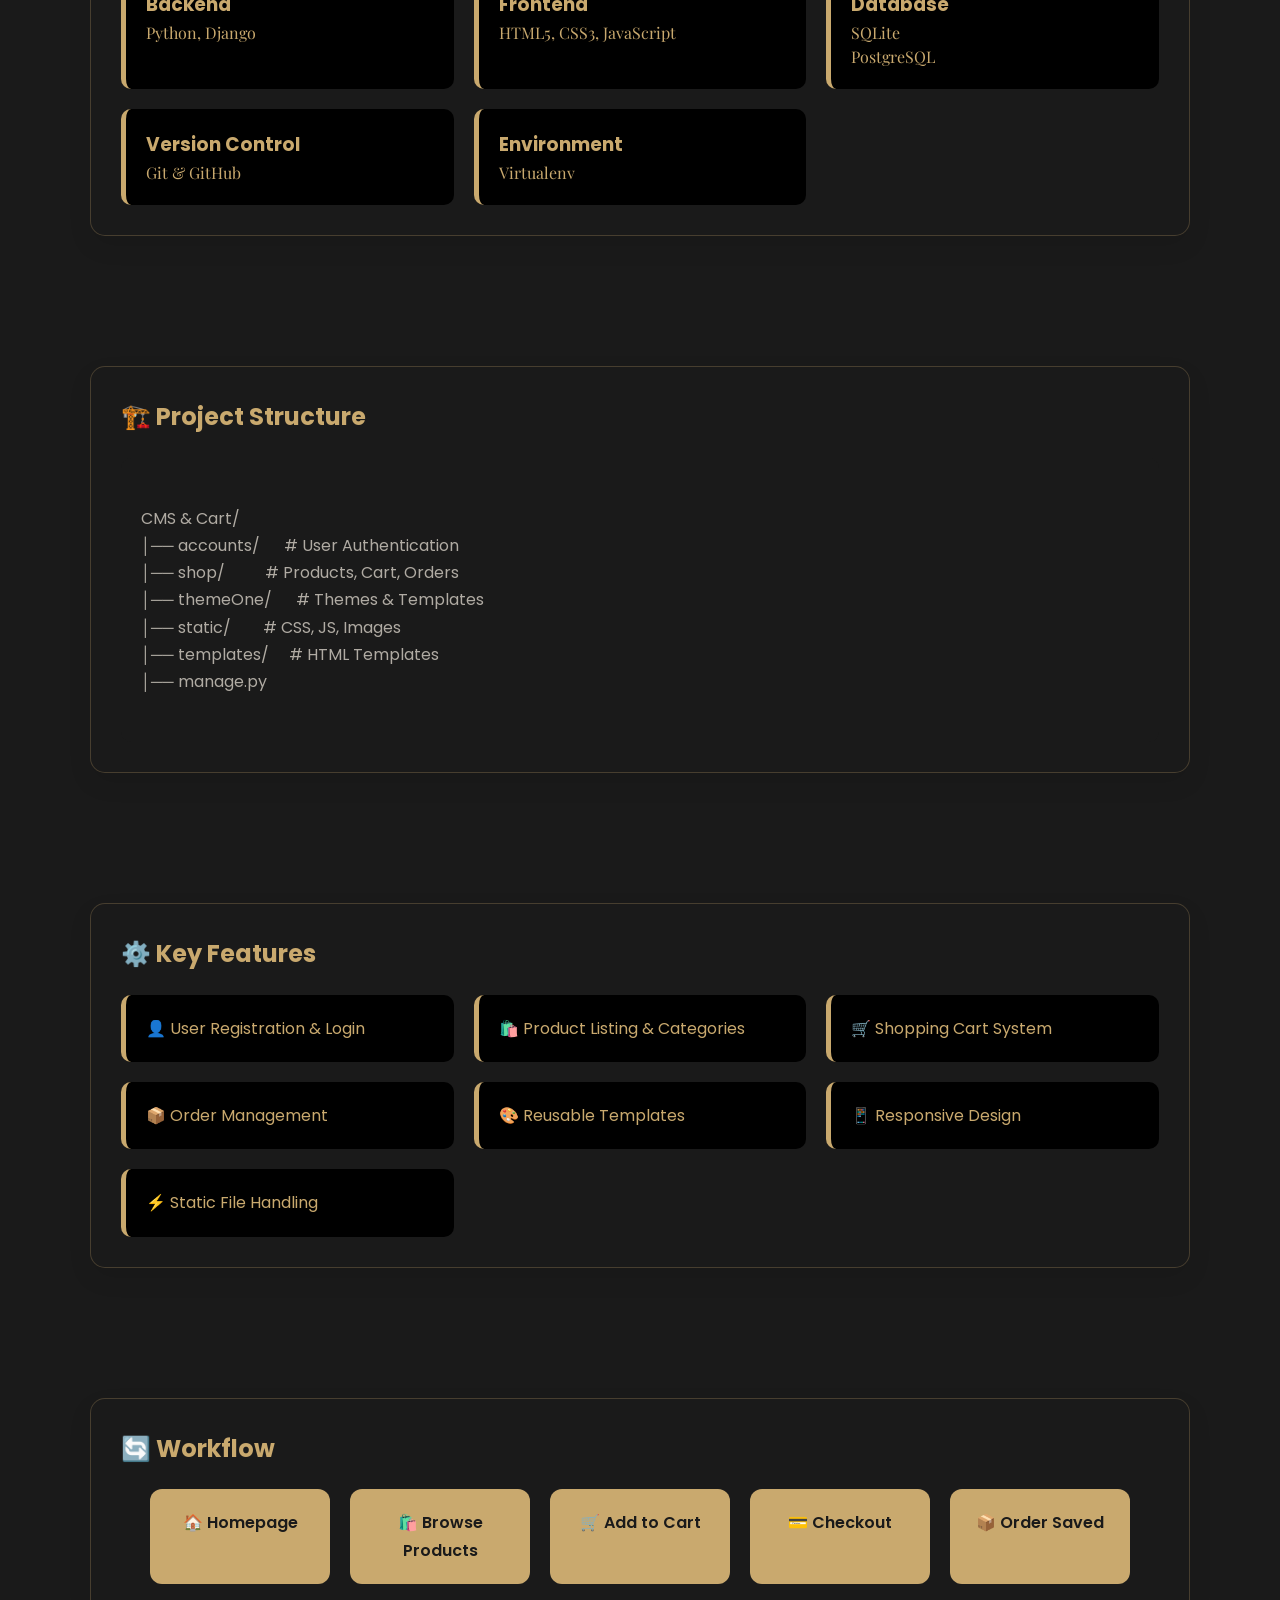
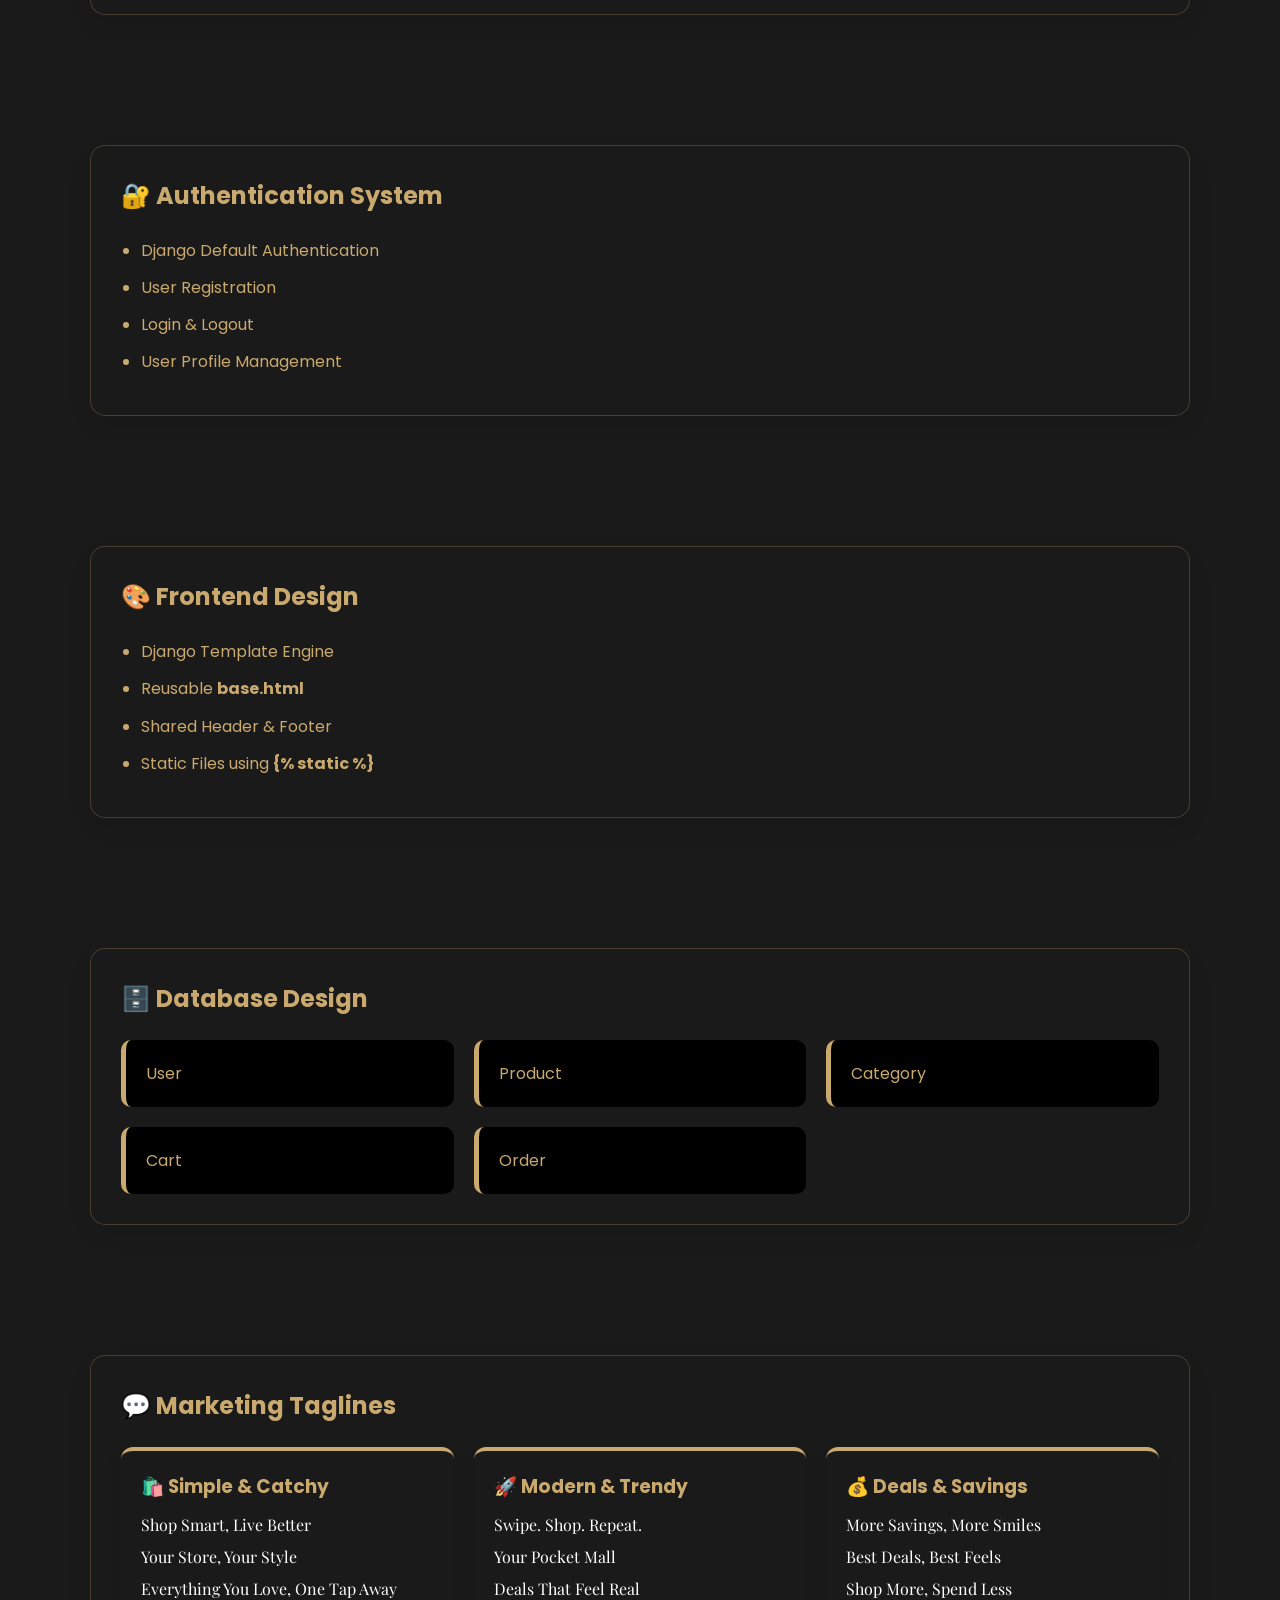
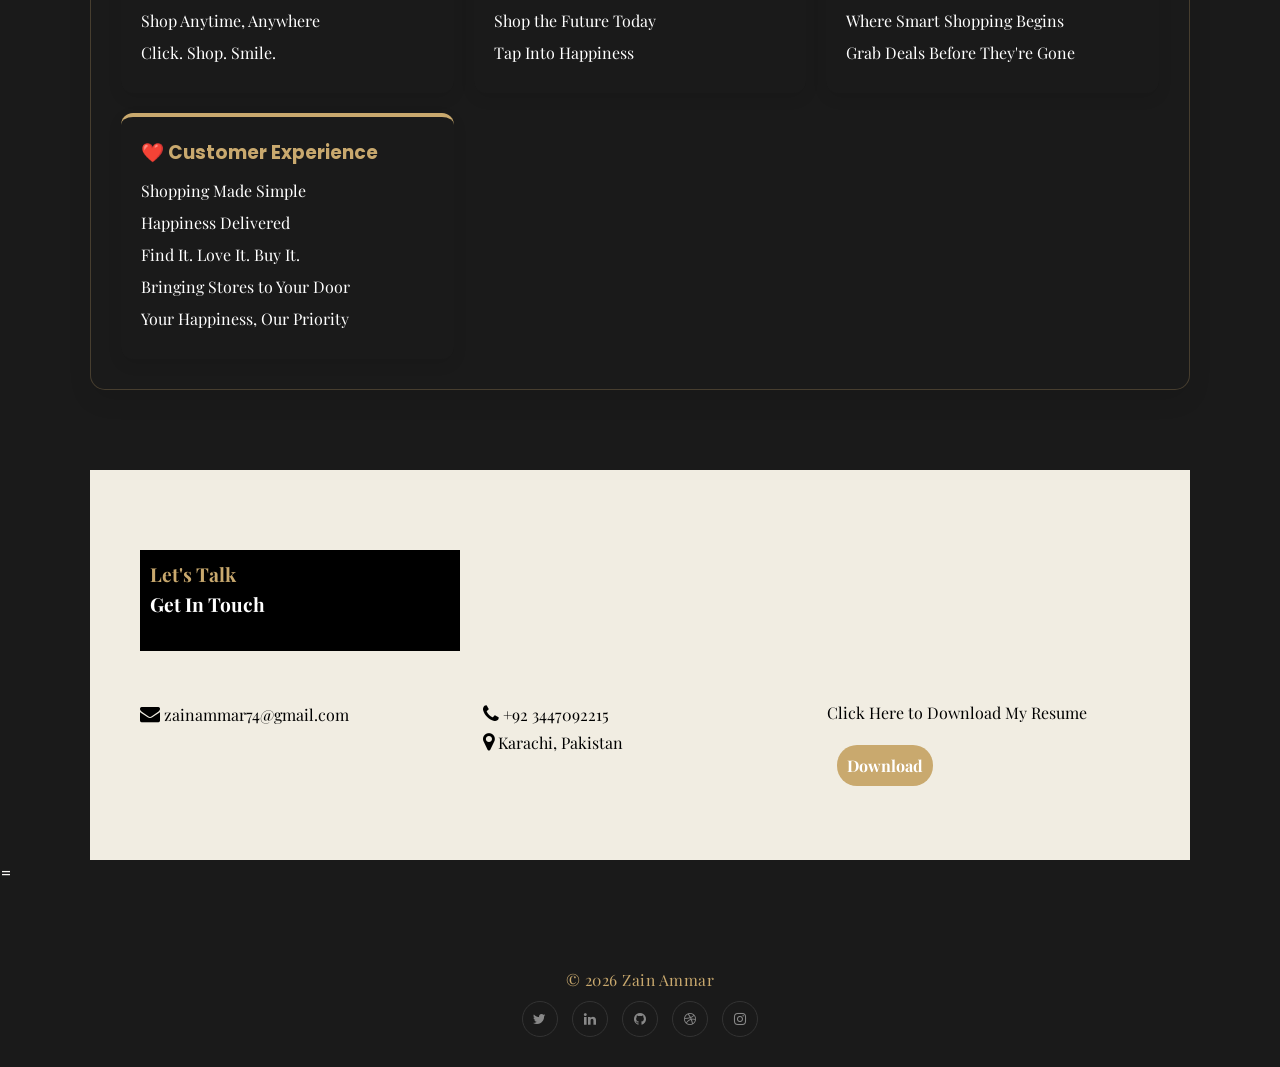
==== commit b5fa58f5: "Update Cart Page" ====
--- a/cart.html
+++ b/cart.html
@@ -499,6 +499,7 @@
 <div class="feature">
 <h3>Database</h3>
 <p>SQLite</p>
+<p>PostgreSQL</p>
 </div>
 
 <div class="feature">
@@ -727,15 +728,70 @@
 
 </div>
 
+
+
+
+<!-- CONTACT SECTION -->
+<div id="contact" style="background:#f1ede2; padding:70px 40px;">
+  <div class=" row-3">
+    <div class="grid-item bg-black">
+
+  <p class="gold-txt-map">Let's Talk</p>
+  <h2 class="white-txt-larg">Get In Touch</h2>
+</div> 
+  <div class="grid-item"></div>
+  <div class="grid-item"></div>
+</div> 
+
+<div class="skills-grid row-3 content-grid">
+<div class="grid-item">
+
+  
+   
+        <i class="fa fa-envelope"  style="font-size:20px;color: #000000;;"></i>
+        <span class="black-txt">zainammar74@gmail.com</span>
+
+      </div>
+
+      <div class="grid-item">
+
+          <i class="fa fa-phone" style="font-size:20px;color: #000000;;"></i>
+          <span class="black-txt">+92 3447092215</span>
+          <br>
+          <i class="fa fa-map-marker" style="font-size:20px;color: #000000;;"></i>
+          <span class="black-txt">Karachi, Pakistan</span>
+
+          
+        </div>
+        <div class="grid-item">
+
+        <p class="black-txt">Click Here to Download My Resume</p>
+        <br>
+    
+       
+        <a href="images/profile.png" class="href" download>Download</a>
+          </div>
+        </div>
+        </div>
+   =
+
+     
+
+ 
+
+
+<!-- FOOTER -->
 <footer>
-
-<h2>CMS & Cart</h2>
-
-<p>Modern Django eCommerce Project Documentation</p>
-
-<p>Designed with ❤️ using HTML & CSS</p>
-
+  <p class="gold-txt"> &copy; 2026 Zain Ammar</p>
+  <div class="social-links">
+    <a href="#"><i class="fa fa-twitter"></i></a>
+    <a href="#"><i class="fa fa-linkedin"></i></a>
+    <a href="#"><i class="fa fa-github"></i></a>
+    <a href="#"><i class="fa fa-dribbble"></i></a>
+    <a href="#"><i class="fa fa-instagram"></i></a>
+  </div>
 </footer>
+
 
 </body>
 </html>
--- a/css/style-profile-II.css
+++ b/css/style-profile-II.css
@@ -1,4 +1,42 @@
+a href{
+  text-decoration: none;
+  color: #c9a96e;
+  font-family: 'Playfair Display', serif;
+  font-size: medium;
+  font-weight: bold;
+}
+.href{
+  background-color: #c9a96e;
+  text-decoration: none;
+  color: #fff;
+  font-family: 'Playfair Display', serif;
+  font-size: medium;
+  font-weight: bold;
+  padding: 10px;
+  margin: 10px;
+  border-radius:20px;
+  box-shadow: #333;
+  transition: transform 0.2s, box-shadow 0.2s;
+  
+}
+
+.href:hover {
+  background-color: #555;
+  color: #fff;
+}
+
+/* Theme
+#f1ede2;
+#f1ede2;
+#c9a96e; 
+#1a1a1a;
+black;
+
+*/
+
 /* ── NAV (from promt.txt) ── */
+
+
 .topnav {
   overflow: hidden;
   background-color: #1a1a1a;
@@ -254,6 +292,24 @@
   margin-bottom: 18px;
 }
 
+.label-gold{
+  background-color: #c9a96e; 
+  color: #000000;
+  padding: 10px;
+  margin: 10px;
+  text-decoration: none;
+  font-size: larger;
+  letter-spacing: 0.06em;
+}
+
+.label-blank{
+  color: #000;
+  padding: 10px;
+  margin: 10px;
+  text-decoration: none;
+  font-size: medium;
+  letter-spacing: 0.06em;
+}
 
 .btn {
   display: inline-block;
@@ -733,15 +789,34 @@
   font-size: medium;
   color: #c9a96e;
 }
-
+.text-3{
+  font-family: 'Playfair Display', serif;
+  font-size: medium;
+  color: #ffffff;
+  padding: 10px;
+  margin: 10px;
+}
 .white-txt{
+  font-family: 'Playfair Display', serif;
+  font-size: medium;
+  color: #ffffff;
+
+
+}
+.white-txt-larg{
+  font-family: 'Playfair Display', serif;
+  font-size: larger;
+  color: #ffffff;
+
+
+}
+.black-txt{
   font-family: 'Playfair Display', serif;
   font-size: medium;
   color: #000000;
 
 
 }
-
 .bg-1{
   background-color:#f0ede6;;
   padding: 20px;
@@ -875,92 +950,22 @@
   display: block;
   margin: 0 auto;
 }
-
-
-  /* Outer wrapper - controls max width on large screens */
-  .video-container {
-    width: 100%;
-    max-width: 960px;
-    margin: 0 auto;
-  }
-
-  /* This wrapper maintains 16:9 aspect ratio responsively */
-  .video-wrapper {
-    position: relative;
-    width: 100%;
-    padding-top: 56.25%; /* 16:9 aspect ratio = (9 / 16) * 100 */
-    background: #000;
-    border-radius: 8px;
-    overflow: hidden;
-    box-shadow: 0 4px 20px rgba(0, 0, 0, 0.3);
-  }
-
-  .video-wrapper iframe {
-    position: absolute;
-    top: 0;
-    left: 0;
-    width: 100%;
-    height: 100%;
-    border: 0;
-    z-index: 1;
-  }
-
-  /* Loading overlay - sits on top of iframe until it's ready */
-  .video-loading {
-    position: absolute;
-    top: 0;
-    left: 0;
-    width: 100%;
-    height: 100%;
-    background: #000;
-    display: flex;
-    flex-direction: column;
-    align-items: center;
-    justify-content: center;
-    gap: 14px;
-    z-index: 2;
-    transition: opacity 0.4s ease;
-  }
-
-  .video-loading.hidden {
-    opacity: 0;
-    pointer-events: none;
-  }
-
-  .spinner {
-    width: 40px;
-    height: 40px;
-    border: 3px solid rgba(255, 255, 255, 0.2);
-    border-top-color: #fff;
-    border-radius: 50%;
-    animation: spin 0.8s linear infinite;
-  }
-
-  .video-loading span {
-    color: rgba(255, 255, 255, 0.7);
-    font-size: 13px;
-  }
-
-  @keyframes spin {
-    to { transform: rotate(360deg); }
-  }
-
-  /* Mobile tweak - full width edge to edge, no rounded corners */
-  @media (max-width: 600px) {
-    body {
-      padding: 0;
-    }
-
-    .video-container {
-      max-width: 100%;
-    }
-
-    .video-wrapper {
-      border-radius: 0;
-    }
-  }
-
-
+.video-container{
+  position: relative;
+  width: 100%;
+  padding-bottom: 56.25%; /* 16:9 */
+  height: 0;
+  overflow: hidden;
+}
+
+.video-container iframe{
+  position: absolute;
+  top: 0;
+  left: 0;
+  width: 100%;
+  height: 100%;
+  border: 0;
+}
 
 
   /* slider */
